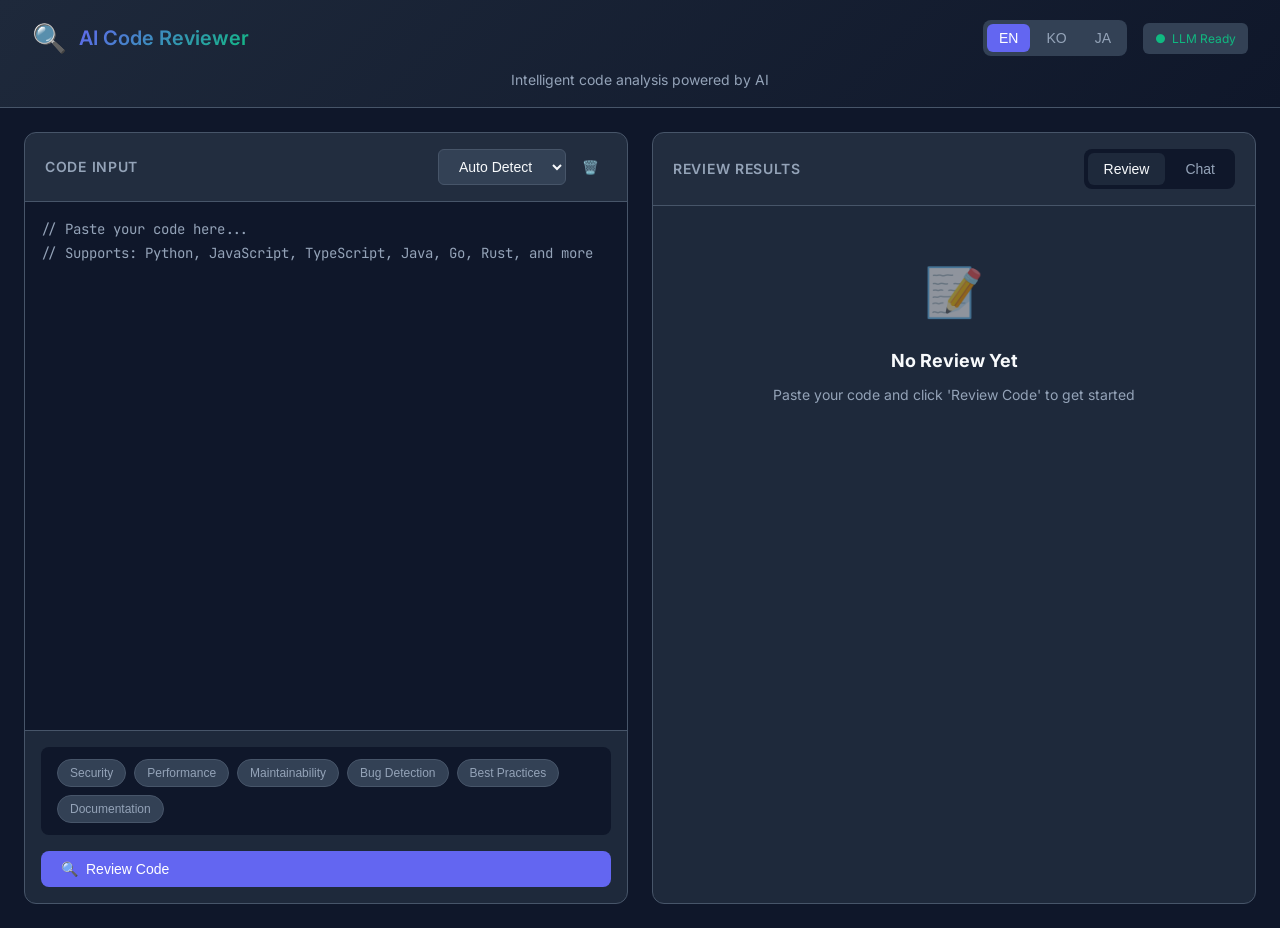
==== templates/index.html @ 36b53d58 "Initial commit: AI Code Reviewer with OpenAI/Ollama/Anthropic support - Multi-LLM provider architect" ====
<!DOCTYPE html>
<html lang="en">
<head>
    <meta charset="UTF-8">
    <meta name="viewport" content="width=device-width, initial-scale=1.0">
    <meta name="description" content="AI-powered code review tool supporting OpenAI, Ollama, and Anthropic. Get instant code analysis, security checks, and improvement suggestions.">
    <meta name="keywords" content="code review, AI, OpenAI, Ollama, Claude, code analysis, security, performance, best practices">
    <meta name="author" content="yoon-k">

    <!-- Open Graph -->
    <meta property="og:title" content="AI Code Reviewer - Intelligent Code Analysis">
    <meta property="og:description" content="Get instant AI-powered code reviews with security analysis, performance tips, and best practice suggestions.">
    <meta property="og:type" content="website">

    <title>AI Code Reviewer | OpenWebUI + LLM</title>

    <!-- Fonts -->
    <link rel="preconnect" href="https://fonts.googleapis.com">
    <link rel="preconnect" href="https://fonts.gstatic.com" crossorigin>
    <link href="https://fonts.googleapis.com/css2?family=Inter:wght@400;500;600;700&family=JetBrains+Mono:wght@400;500&display=swap" rel="stylesheet">

    <link rel="stylesheet" href="/static/css/style.css">
</head>
<body>
    <!-- Header -->
    <header class="header">
        <div class="header-content">
            <div class="logo">
                <span class="logo-icon">🔍</span>
                <h1 id="title">AI Code Reviewer</h1>
            </div>
            <div class="header-actions">
                <div class="lang-selector">
                    <button class="lang-btn active" data-lang="en" onclick="setLanguage('en')">EN</button>
                    <button class="lang-btn" data-lang="ko" onclick="setLanguage('ko')">KO</button>
                    <button class="lang-btn" data-lang="ja" onclick="setLanguage('ja')">JA</button>
                </div>
                <div class="provider-badge">
                    <span>●</span>
                    <span>LLM Ready</span>
                </div>
            </div>
        </div>
        <p id="subtitle" style="text-align: center; color: var(--text-secondary); font-size: 0.875rem; margin-top: 0.5rem;">
            Intelligent code analysis powered by AI
        </p>
    </header>

    <!-- Main Container -->
    <main class="main-container">
        <!-- Code Input Panel -->
        <div class="panel">
            <div class="panel-header">
                <span class="panel-title" id="codePanelTitle">CODE INPUT</span>
                <div class="panel-actions">
                    <select id="languageSelect" class="language-select">
                        <option value="auto">Auto Detect</option>
                    </select>
                    <button class="btn-icon" onclick="clearCode()" title="Clear">🗑️</button>
                </div>
            </div>
            <div class="panel-body" style="padding: 0;">
                <textarea
                    id="codeEditor"
                    class="code-editor"
                    placeholder="// Paste your code here..."
                    spellcheck="false"
                ></textarea>
            </div>
            <div style="padding: 1rem; border-top: 1px solid var(--border);">
                <div id="focusAreas" class="focus-areas"></div>
                <button id="reviewBtn" class="btn btn-primary" style="width: 100%;" onclick="reviewCode()">
                    <span>🔍</span>
                    <span id="reviewBtnText">Review Code</span>
                </button>
            </div>
        </div>

        <!-- Results Panel -->
        <div class="panel">
            <div class="panel-header">
                <span class="panel-title" id="reviewPanelTitle">REVIEW RESULTS</span>
                <div class="tabs">
                    <button class="tab active" onclick="showTab('review')">Review</button>
                    <button class="tab" onclick="showTab('chat')">Chat</button>
                </div>
            </div>
            <div class="panel-body">
                <!-- Review Results -->
                <div id="reviewResults">
                    <div class="empty-state">
                        <div class="empty-state-icon">📝</div>
                        <h3>No Review Yet</h3>
                        <p>Paste your code and click 'Review Code' to get started</p>
                    </div>
                </div>

                <!-- Chat Panel (hidden by default) -->
                <div id="chatPanel" style="display: none; height: 100%; flex-direction: column;">
                    <div id="chatMessages" class="chat-messages"></div>
                    <div class="chat-input-container">
                        <input
                            type="text"
                            id="chatInput"
                            class="chat-input"
                            placeholder="Ask about this code..."
                        >
                        <button id="sendBtn" class="btn btn-primary" onclick="sendMessage()">
                            <span id="sendBtnText">Send</span>
                        </button>
                    </div>
                </div>
            </div>
        </div>
    </main>

    <!-- Hidden panel title for chat -->
    <span id="chatPanelTitle" style="display: none;">ASK ABOUT CODE</span>

    <script src="/static/js/app.js"></script>
    <script>
        // Tab switching
        function showTab(tab) {
            const reviewResults = document.getElementById('reviewResults');
            const chatPanel = document.getElementById('chatPanel');
            const tabs = document.querySelectorAll('.tab');

            if (tab === 'review') {
                reviewResults.style.display = 'block';
                chatPanel.style.display = 'none';
                tabs[0].classList.add('active');
                tabs[1].classList.remove('active');
            } else {
                reviewResults.style.display = 'none';
                chatPanel.style.display = 'flex';
                tabs[0].classList.remove('active');
                tabs[1].classList.add('active');
            }
        }
    </script>
</body>
</html>
---- static/css/style.css ----
/* OpenWebUI Code Reviewer - Modern UI Styles */
:root {
    --primary: #6366f1;
    --primary-dark: #4f46e5;
    --secondary: #10b981;
    --danger: #ef4444;
    --warning: #f59e0b;
    --info: #3b82f6;
    --bg-dark: #0f172a;
    --bg-card: #1e293b;
    --bg-input: #334155;
    --text-primary: #f8fafc;
    --text-secondary: #94a3b8;
    --border: #475569;
    --shadow: 0 4px 6px -1px rgba(0, 0, 0, 0.3);
    --radius: 12px;
}

* {
    margin: 0;
    padding: 0;
    box-sizing: border-box;
}

body {
    font-family: 'Inter', -apple-system, BlinkMacSystemFont, 'Segoe UI', Roboto, sans-serif;
    background: var(--bg-dark);
    color: var(--text-primary);
    line-height: 1.6;
    min-height: 100vh;
}

/* Header */
.header {
    background: linear-gradient(135deg, var(--bg-card) 0%, var(--bg-dark) 100%);
    border-bottom: 1px solid var(--border);
    padding: 1rem 2rem;
    position: sticky;
    top: 0;
    z-index: 100;
}

.header-content {
    max-width: 1400px;
    margin: 0 auto;
    display: flex;
    justify-content: space-between;
    align-items: center;
}

.logo {
    display: flex;
    align-items: center;
    gap: 0.75rem;
}

.logo-icon {
    font-size: 1.75rem;
}

.logo h1 {
    font-size: 1.25rem;
    font-weight: 600;
    background: linear-gradient(135deg, var(--primary) 0%, var(--secondary) 100%);
    -webkit-background-clip: text;
    -webkit-text-fill-color: transparent;
    background-clip: text;
}

.header-actions {
    display: flex;
    align-items: center;
    gap: 1rem;
}

.lang-selector {
    display: flex;
    gap: 0.25rem;
    background: var(--bg-input);
    padding: 0.25rem;
    border-radius: 8px;
}

.lang-btn {
    padding: 0.375rem 0.75rem;
    border: none;
    background: transparent;
    color: var(--text-secondary);
    cursor: pointer;
    border-radius: 6px;
    font-size: 0.875rem;
    font-weight: 500;
    transition: all 0.2s;
}

.lang-btn:hover {
    color: var(--text-primary);
}

.lang-btn.active {
    background: var(--primary);
    color: white;
}

.provider-badge {
    padding: 0.375rem 0.75rem;
    background: var(--bg-input);
    border-radius: 6px;
    font-size: 0.75rem;
    color: var(--secondary);
    display: flex;
    align-items: center;
    gap: 0.375rem;
}

/* Main Layout */
.main-container {
    max-width: 1400px;
    margin: 0 auto;
    padding: 1.5rem;
    display: grid;
    grid-template-columns: 1fr 1fr;
    gap: 1.5rem;
    min-height: calc(100vh - 80px);
}

/* Panels */
.panel {
    background: var(--bg-card);
    border-radius: var(--radius);
    border: 1px solid var(--border);
    display: flex;
    flex-direction: column;
    overflow: hidden;
}

.panel-header {
    padding: 1rem 1.25rem;
    border-bottom: 1px solid var(--border);
    display: flex;
    justify-content: space-between;
    align-items: center;
    background: rgba(255, 255, 255, 0.02);
}

.panel-title {
    font-size: 0.875rem;
    font-weight: 600;
    text-transform: uppercase;
    letter-spacing: 0.05em;
    color: var(--text-secondary);
}

.panel-actions {
    display: flex;
    gap: 0.5rem;
}

.panel-body {
    flex: 1;
    overflow: auto;
    padding: 1rem;
}

/* Code Editor */
.code-editor {
    width: 100%;
    height: 100%;
    min-height: 400px;
    background: var(--bg-dark);
    border: none;
    color: var(--text-primary);
    font-family: 'JetBrains Mono', 'Fira Code', monospace;
    font-size: 0.875rem;
    line-height: 1.7;
    padding: 1rem;
    resize: none;
    outline: none;
}

.code-editor::placeholder {
    color: var(--text-secondary);
}

/* Language Select */
.language-select {
    padding: 0.5rem 1rem;
    background: var(--bg-input);
    border: 1px solid var(--border);
    border-radius: 6px;
    color: var(--text-primary);
    font-size: 0.875rem;
    cursor: pointer;
    outline: none;
}

.language-select:focus {
    border-color: var(--primary);
}

/* Buttons */
.btn {
    padding: 0.625rem 1.25rem;
    border: none;
    border-radius: 8px;
    font-size: 0.875rem;
    font-weight: 500;
    cursor: pointer;
    transition: all 0.2s;
    display: flex;
    align-items: center;
    gap: 0.5rem;
}

.btn-primary {
    background: var(--primary);
    color: white;
}

.btn-primary:hover {
    background: var(--primary-dark);
    transform: translateY(-1px);
    box-shadow: var(--shadow);
}

.btn-primary:disabled {
    opacity: 0.5;
    cursor: not-allowed;
    transform: none;
}

.btn-secondary {
    background: var(--bg-input);
    color: var(--text-primary);
    border: 1px solid var(--border);
}

.btn-secondary:hover {
    background: var(--border);
}

.btn-icon {
    padding: 0.5rem;
    background: transparent;
    color: var(--text-secondary);
    border: none;
    border-radius: 6px;
    cursor: pointer;
}

.btn-icon:hover {
    background: var(--bg-input);
    color: var(--text-primary);
}

/* Review Results */
.review-container {
    display: flex;
    flex-direction: column;
    height: 100%;
}

.score-section {
    padding: 1.5rem;
    background: var(--bg-dark);
    border-radius: 8px;
    margin-bottom: 1rem;
    text-align: center;
}

.score-circle {
    width: 100px;
    height: 100px;
    border-radius: 50%;
    display: flex;
    align-items: center;
    justify-content: center;
    margin: 0 auto 1rem;
    font-size: 2rem;
    font-weight: 700;
    background: conic-gradient(
        var(--primary) calc(var(--score) * 3.6deg),
        var(--bg-input) 0
    );
    position: relative;
}

.score-circle::before {
    content: '';
    position: absolute;
    width: 80px;
    height: 80px;
    background: var(--bg-dark);
    border-radius: 50%;
}

.score-circle span {
    position: relative;
    z-index: 1;
}

.score-label {
    color: var(--text-secondary);
    font-size: 0.875rem;
}

.summary-text {
    color: var(--text-secondary);
    font-size: 0.875rem;
    margin-top: 1rem;
    text-align: left;
}

/* Issues List */
.issues-section {
    flex: 1;
    overflow-y: auto;
}

.issue-item {
    padding: 1rem;
    background: var(--bg-dark);
    border-radius: 8px;
    margin-bottom: 0.75rem;
    border-left: 3px solid var(--border);
}

.issue-item.critical {
    border-left-color: var(--danger);
}

.issue-item.high {
    border-left-color: var(--warning);
}

.issue-item.medium {
    border-left-color: var(--info);
}

.issue-item.low {
    border-left-color: var(--secondary);
}

.issue-header {
    display: flex;
    justify-content: space-between;
    align-items: center;
    margin-bottom: 0.5rem;
}

.issue-severity {
    padding: 0.25rem 0.5rem;
    border-radius: 4px;
    font-size: 0.75rem;
    font-weight: 600;
    text-transform: uppercase;
}

.issue-severity.critical {
    background: rgba(239, 68, 68, 0.2);
    color: var(--danger);
}

.issue-severity.high {
    background: rgba(245, 158, 11, 0.2);
    color: var(--warning);
}

.issue-severity.medium {
    background: rgba(59, 130, 246, 0.2);
    color: var(--info);
}

.issue-severity.low {
    background: rgba(16, 185, 129, 0.2);
    color: var(--secondary);
}

.issue-line {
    font-size: 0.75rem;
    color: var(--text-secondary);
}

.issue-message {
    font-size: 0.875rem;
    margin-bottom: 0.5rem;
}

.issue-suggestion {
    font-size: 0.8125rem;
    color: var(--secondary);
    padding: 0.5rem;
    background: rgba(16, 185, 129, 0.1);
    border-radius: 4px;
}

/* Chat Section */
.chat-container {
    display: flex;
    flex-direction: column;
    height: 100%;
}

.chat-messages {
    flex: 1;
    overflow-y: auto;
    padding: 1rem 0;
    display: flex;
    flex-direction: column;
    gap: 1rem;
}

.message {
    max-width: 85%;
    padding: 0.875rem 1rem;
    border-radius: 12px;
    font-size: 0.875rem;
}

.message.user {
    background: var(--primary);
    color: white;
    align-self: flex-end;
    border-bottom-right-radius: 4px;
}

.message.assistant {
    background: var(--bg-dark);
    color: var(--text-primary);
    align-self: flex-start;
    border-bottom-left-radius: 4px;
}

.message pre {
    background: var(--bg-input);
    padding: 0.75rem;
    border-radius: 6px;
    overflow-x: auto;
    margin: 0.5rem 0;
}

.message code {
    font-family: 'JetBrains Mono', monospace;
    font-size: 0.8125rem;
}

.chat-input-container {
    display: flex;
    gap: 0.75rem;
    padding-top: 1rem;
    border-top: 1px solid var(--border);
}

.chat-input {
    flex: 1;
    padding: 0.75rem 1rem;
    background: var(--bg-input);
    border: 1px solid var(--border);
    border-radius: 8px;
    color: var(--text-primary);
    font-size: 0.875rem;
    outline: none;
}

.chat-input:focus {
    border-color: var(--primary);
}

/* Focus Areas */
.focus-areas {
    display: flex;
    flex-wrap: wrap;
    gap: 0.5rem;
    padding: 0.75rem 1rem;
    background: var(--bg-dark);
    border-radius: 8px;
    margin-bottom: 1rem;
}

.focus-chip {
    padding: 0.375rem 0.75rem;
    background: var(--bg-input);
    border: 1px solid var(--border);
    border-radius: 20px;
    font-size: 0.75rem;
    color: var(--text-secondary);
    cursor: pointer;
    transition: all 0.2s;
}

.focus-chip:hover {
    border-color: var(--primary);
    color: var(--text-primary);
}

.focus-chip.active {
    background: var(--primary);
    border-color: var(--primary);
    color: white;
}

/* Loading State */
.loading {
    display: flex;
    align-items: center;
    justify-content: center;
    padding: 2rem;
    color: var(--text-secondary);
}

.spinner {
    width: 24px;
    height: 24px;
    border: 2px solid var(--border);
    border-top-color: var(--primary);
    border-radius: 50%;
    animation: spin 1s linear infinite;
    margin-right: 0.75rem;
}

@keyframes spin {
    to { transform: rotate(360deg); }
}

/* Tabs */
.tabs {
    display: flex;
    gap: 0.25rem;
    background: var(--bg-dark);
    padding: 0.25rem;
    border-radius: 8px;
}

.tab {
    padding: 0.5rem 1rem;
    background: transparent;
    border: none;
    color: var(--text-secondary);
    cursor: pointer;
    border-radius: 6px;
    font-size: 0.875rem;
    transition: all 0.2s;
}

.tab:hover {
    color: var(--text-primary);
}

.tab.active {
    background: var(--bg-card);
    color: var(--text-primary);
}

/* Metrics */
.metrics-grid {
    display: grid;
    grid-template-columns: repeat(3, 1fr);
    gap: 1rem;
    margin-bottom: 1rem;
}

.metric-card {
    background: var(--bg-dark);
    padding: 1rem;
    border-radius: 8px;
    text-align: center;
}

.metric-value {
    font-size: 1.5rem;
    font-weight: 700;
    color: var(--primary);
}

.metric-label {
    font-size: 0.75rem;
    color: var(--text-secondary);
    margin-top: 0.25rem;
}

/* Empty State */
.empty-state {
    display: flex;
    flex-direction: column;
    align-items: center;
    justify-content: center;
    height: 100%;
    color: var(--text-secondary);
    text-align: center;
    padding: 2rem;
}

.empty-state-icon {
    font-size: 3rem;
    margin-bottom: 1rem;
    opacity: 0.5;
}

.empty-state h3 {
    font-size: 1.125rem;
    margin-bottom: 0.5rem;
    color: var(--text-primary);
}

.empty-state p {
    font-size: 0.875rem;
}

/* Responsive */
@media (max-width: 1024px) {
    .main-container {
        grid-template-columns: 1fr;
    }
}

@media (max-width: 640px) {
    .header-content {
        flex-direction: column;
        gap: 1rem;
    }

    .panel-header {
        flex-direction: column;
        gap: 0.75rem;
    }

    .metrics-grid {
        grid-template-columns: repeat(2, 1fr);
    }
}
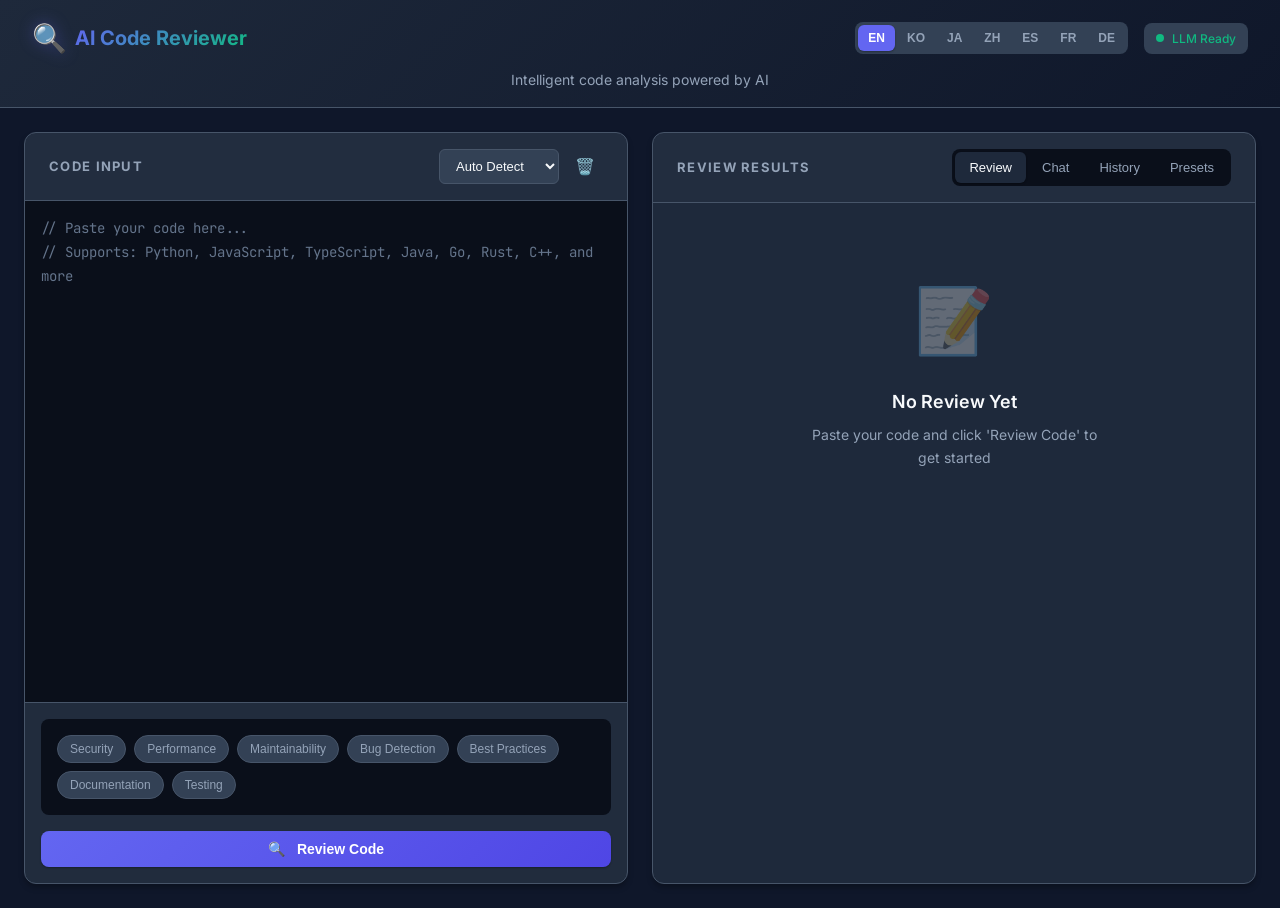
==== commit f94acb41: "Upgrade to production-level with 7 languages and enhanced features - Add 7-language i18n support (EN" ====
--- a/templates/index.html
+++ b/templates/index.html
@@ -22,6 +22,9 @@
     <link rel="stylesheet" href="/static/css/style.css">
 </head>
 <body>
+    <!-- Notification Container -->
+    <div id="notificationContainer" class="notification-container"></div>
+
     <!-- Header -->
     <header class="header">
         <div class="header-content">
@@ -34,14 +37,18 @@
                     <button class="lang-btn active" data-lang="en" onclick="setLanguage('en')">EN</button>
                     <button class="lang-btn" data-lang="ko" onclick="setLanguage('ko')">KO</button>
                     <button class="lang-btn" data-lang="ja" onclick="setLanguage('ja')">JA</button>
+                    <button class="lang-btn" data-lang="zh" onclick="setLanguage('zh')">ZH</button>
+                    <button class="lang-btn" data-lang="es" onclick="setLanguage('es')">ES</button>
+                    <button class="lang-btn" data-lang="fr" onclick="setLanguage('fr')">FR</button>
+                    <button class="lang-btn" data-lang="de" onclick="setLanguage('de')">DE</button>
                 </div>
                 <div class="provider-badge">
-                    <span>●</span>
+                    <span class="status-dot"></span>
                     <span>LLM Ready</span>
                 </div>
             </div>
         </div>
-        <p id="subtitle" style="text-align: center; color: var(--text-secondary); font-size: 0.875rem; margin-top: 0.5rem;">
+        <p id="subtitle" class="header-subtitle">
             Intelligent code analysis powered by AI
         </p>
     </header>
@@ -56,10 +63,10 @@
                     <select id="languageSelect" class="language-select">
                         <option value="auto">Auto Detect</option>
                     </select>
-                    <button class="btn-icon" onclick="clearCode()" title="Clear">🗑️</button>
+                    <button class="btn-icon" onclick="clearCode()" title="Clear" id="clearBtn">🗑️</button>
                 </div>
             </div>
-            <div class="panel-body" style="padding: 0;">
+            <div class="panel-body code-panel-body">
                 <textarea
                     id="codeEditor"
                     class="code-editor"
@@ -67,10 +74,10 @@
                     spellcheck="false"
                 ></textarea>
             </div>
-            <div style="padding: 1rem; border-top: 1px solid var(--border);">
+            <div class="panel-footer">
                 <div id="focusAreas" class="focus-areas"></div>
-                <button id="reviewBtn" class="btn btn-primary" style="width: 100%;" onclick="reviewCode()">
-                    <span>🔍</span>
+                <button id="reviewBtn" class="btn btn-primary btn-full" onclick="reviewCode()">
+                    <span class="btn-icon-left">🔍</span>
                     <span id="reviewBtnText">Review Code</span>
                 </button>
             </div>
@@ -81,22 +88,24 @@
             <div class="panel-header">
                 <span class="panel-title" id="reviewPanelTitle">REVIEW RESULTS</span>
                 <div class="tabs">
-                    <button class="tab active" onclick="showTab('review')">Review</button>
-                    <button class="tab" onclick="showTab('chat')">Chat</button>
+                    <button class="tab active" data-tab="review" onclick="showTab('review')" id="tabReview">Review</button>
+                    <button class="tab" data-tab="chat" onclick="showTab('chat')" id="tabChat">Chat</button>
+                    <button class="tab" data-tab="history" onclick="showTab('history')" id="tabHistory">History</button>
+                    <button class="tab" data-tab="presets" onclick="showTab('presets')" id="tabPresets">Presets</button>
                 </div>
             </div>
             <div class="panel-body">
                 <!-- Review Results -->
-                <div id="reviewResults">
+                <div id="reviewResults" class="tab-content active">
                     <div class="empty-state">
                         <div class="empty-state-icon">📝</div>
-                        <h3>No Review Yet</h3>
-                        <p>Paste your code and click 'Review Code' to get started</p>
+                        <h3 id="emptyTitle">No Review Yet</h3>
+                        <p id="emptyDesc">Paste your code and click 'Review Code' to get started</p>
                     </div>
                 </div>
 
-                <!-- Chat Panel (hidden by default) -->
-                <div id="chatPanel" style="display: none; height: 100%; flex-direction: column;">
+                <!-- Chat Panel -->
+                <div id="chatPanel" class="tab-content chat-container">
                     <div id="chatMessages" class="chat-messages"></div>
                     <div class="chat-input-container">
                         <input
@@ -110,33 +119,42 @@
                         </button>
                     </div>
                 </div>
+
+                <!-- History Panel -->
+                <div id="historyPanel" class="tab-content">
+                    <div class="history-header">
+                        <h3 id="historyTitle">Review History</h3>
+                        <button class="btn btn-secondary btn-sm" onclick="clearHistory()" id="clearHistoryBtn">
+                            <span>🗑️</span>
+                            <span id="clearHistoryText">Clear All</span>
+                        </button>
+                    </div>
+                    <div id="historyList" class="history-list">
+                        <div class="empty-state">
+                            <div class="empty-state-icon">📜</div>
+                            <h3 id="historyEmptyTitle">No History</h3>
+                            <p id="historyEmptyDesc">Your review history will appear here</p>
+                        </div>
+                    </div>
+                </div>
+
+                <!-- Presets Panel -->
+                <div id="presetsPanel" class="tab-content">
+                    <div class="presets-header">
+                        <h3 id="presetsTitle">Review Presets</h3>
+                        <p id="presetsDesc">Quick review configurations for different scenarios</p>
+                    </div>
+                    <div id="presetsList" class="presets-list"></div>
+                </div>
             </div>
         </div>
     </main>
 
-    <!-- Hidden panel title for chat -->
+    <!-- Hidden elements for i18n -->
     <span id="chatPanelTitle" style="display: none;">ASK ABOUT CODE</span>
+    <span id="historyPanelTitle" style="display: none;">REVIEW HISTORY</span>
+    <span id="presetsPanelTitle" style="display: none;">REVIEW PRESETS</span>
 
     <script src="/static/js/app.js"></script>
-    <script>
-        // Tab switching
-        function showTab(tab) {
-            const reviewResults = document.getElementById('reviewResults');
-            const chatPanel = document.getElementById('chatPanel');
-            const tabs = document.querySelectorAll('.tab');
-
-            if (tab === 'review') {
-                reviewResults.style.display = 'block';
-                chatPanel.style.display = 'none';
-                tabs[0].classList.add('active');
-                tabs[1].classList.remove('active');
-            } else {
-                reviewResults.style.display = 'none';
-                chatPanel.style.display = 'flex';
-                tabs[0].classList.remove('active');
-                tabs[1].classList.add('active');
-            }
-        }
-    </script>
 </body>
 </html>
--- a/static/css/style.css
+++ b/static/css/style.css
@@ -1,43 +1,250 @@
-/* OpenWebUI Code Reviewer - Modern UI Styles */
+/* OpenWebUI Code Reviewer - Production-Level Modern UI */
+
+/* ========================================
+   CSS Variables & Design Tokens
+   ======================================== */
 :root {
+    /* Primary Colors */
     --primary: #6366f1;
     --primary-dark: #4f46e5;
+    --primary-light: #818cf8;
+    --primary-glow: rgba(99, 102, 241, 0.4);
+
+    /* Secondary Colors */
     --secondary: #10b981;
+    --secondary-dark: #059669;
+    --secondary-light: #34d399;
+
+    /* Semantic Colors */
     --danger: #ef4444;
+    --danger-light: rgba(239, 68, 68, 0.2);
     --warning: #f59e0b;
+    --warning-light: rgba(245, 158, 11, 0.2);
     --info: #3b82f6;
+    --info-light: rgba(59, 130, 246, 0.2);
+    --success: #10b981;
+    --success-light: rgba(16, 185, 129, 0.2);
+
+    /* Background Colors */
     --bg-dark: #0f172a;
+    --bg-darker: #0a0f1a;
     --bg-card: #1e293b;
+    --bg-card-hover: #273449;
     --bg-input: #334155;
+    --bg-input-hover: #3d4f68;
+
+    /* Text Colors */
     --text-primary: #f8fafc;
     --text-secondary: #94a3b8;
+    --text-muted: #64748b;
+    --text-disabled: #475569;
+
+    /* Border Colors */
     --border: #475569;
-    --shadow: 0 4px 6px -1px rgba(0, 0, 0, 0.3);
-    --radius: 12px;
-}
-
-* {
+    --border-light: #334155;
+    --border-focus: var(--primary);
+
+    /* Effects */
+    --shadow-sm: 0 1px 2px rgba(0, 0, 0, 0.3);
+    --shadow-md: 0 4px 6px -1px rgba(0, 0, 0, 0.3);
+    --shadow-lg: 0 10px 15px -3px rgba(0, 0, 0, 0.4);
+    --shadow-xl: 0 20px 25px -5px rgba(0, 0, 0, 0.5);
+    --shadow-glow: 0 0 20px var(--primary-glow);
+
+    /* Spacing */
+    --spacing-xs: 0.25rem;
+    --spacing-sm: 0.5rem;
+    --spacing-md: 1rem;
+    --spacing-lg: 1.5rem;
+    --spacing-xl: 2rem;
+
+    /* Border Radius */
+    --radius-sm: 6px;
+    --radius-md: 8px;
+    --radius-lg: 12px;
+    --radius-xl: 16px;
+    --radius-full: 9999px;
+
+    /* Transitions */
+    --transition-fast: 0.15s ease;
+    --transition-normal: 0.2s ease;
+    --transition-slow: 0.3s ease;
+
+    /* Z-Index */
+    --z-dropdown: 50;
+    --z-sticky: 100;
+    --z-modal: 200;
+    --z-notification: 300;
+}
+
+/* ========================================
+   Reset & Base Styles
+   ======================================== */
+*,
+*::before,
+*::after {
     margin: 0;
     padding: 0;
     box-sizing: border-box;
 }
 
+html {
+    scroll-behavior: smooth;
+    -webkit-font-smoothing: antialiased;
+    -moz-osx-font-smoothing: grayscale;
+}
+
 body {
-    font-family: 'Inter', -apple-system, BlinkMacSystemFont, 'Segoe UI', Roboto, sans-serif;
+    font-family: 'Inter', -apple-system, BlinkMacSystemFont, 'Segoe UI', Roboto, 'Helvetica Neue', sans-serif;
     background: var(--bg-dark);
     color: var(--text-primary);
     line-height: 1.6;
     min-height: 100vh;
-}
-
-/* Header */
+    overflow-x: hidden;
+}
+
+::selection {
+    background: var(--primary);
+    color: white;
+}
+
+/* Custom Scrollbar */
+::-webkit-scrollbar {
+    width: 8px;
+    height: 8px;
+}
+
+::-webkit-scrollbar-track {
+    background: var(--bg-darker);
+    border-radius: var(--radius-full);
+}
+
+::-webkit-scrollbar-thumb {
+    background: var(--border);
+    border-radius: var(--radius-full);
+    transition: background var(--transition-normal);
+}
+
+::-webkit-scrollbar-thumb:hover {
+    background: var(--text-muted);
+}
+
+/* ========================================
+   Notification System
+   ======================================== */
+.notification-container {
+    position: fixed;
+    top: var(--spacing-lg);
+    right: var(--spacing-lg);
+    z-index: var(--z-notification);
+    display: flex;
+    flex-direction: column;
+    gap: var(--spacing-sm);
+    pointer-events: none;
+}
+
+.notification {
+    display: flex;
+    align-items: center;
+    gap: var(--spacing-sm);
+    padding: var(--spacing-md) var(--spacing-lg);
+    background: var(--bg-card);
+    border: 1px solid var(--border);
+    border-radius: var(--radius-lg);
+    box-shadow: var(--shadow-lg);
+    pointer-events: auto;
+    animation: slideIn 0.3s ease forwards;
+    max-width: 400px;
+}
+
+.notification.success {
+    border-left: 4px solid var(--success);
+}
+
+.notification.error {
+    border-left: 4px solid var(--danger);
+}
+
+.notification.warning {
+    border-left: 4px solid var(--warning);
+}
+
+.notification.info {
+    border-left: 4px solid var(--info);
+}
+
+.notification-icon {
+    font-size: 1.25rem;
+    flex-shrink: 0;
+}
+
+.notification-content {
+    flex: 1;
+}
+
+.notification-title {
+    font-weight: 600;
+    font-size: 0.875rem;
+    margin-bottom: 0.125rem;
+}
+
+.notification-message {
+    font-size: 0.8125rem;
+    color: var(--text-secondary);
+}
+
+.notification-close {
+    background: none;
+    border: none;
+    color: var(--text-muted);
+    cursor: pointer;
+    padding: var(--spacing-xs);
+    border-radius: var(--radius-sm);
+    transition: all var(--transition-fast);
+}
+
+.notification-close:hover {
+    background: var(--bg-input);
+    color: var(--text-primary);
+}
+
+@keyframes slideIn {
+    from {
+        opacity: 0;
+        transform: translateX(100%);
+    }
+    to {
+        opacity: 1;
+        transform: translateX(0);
+    }
+}
+
+@keyframes slideOut {
+    from {
+        opacity: 1;
+        transform: translateX(0);
+    }
+    to {
+        opacity: 0;
+        transform: translateX(100%);
+    }
+}
+
+.notification.hide {
+    animation: slideOut 0.3s ease forwards;
+}
+
+/* ========================================
+   Header
+   ======================================== */
 .header {
     background: linear-gradient(135deg, var(--bg-card) 0%, var(--bg-dark) 100%);
     border-bottom: 1px solid var(--border);
-    padding: 1rem 2rem;
+    padding: var(--spacing-md) var(--spacing-xl);
     position: sticky;
     top: 0;
-    z-index: 100;
+    z-index: var(--z-sticky);
+    backdrop-filter: blur(10px);
 }
 
 .header-content {
@@ -46,187 +253,270 @@
     display: flex;
     justify-content: space-between;
     align-items: center;
+    flex-wrap: wrap;
+    gap: var(--spacing-md);
 }
 
 .logo {
     display: flex;
     align-items: center;
-    gap: 0.75rem;
+    gap: var(--spacing-sm);
 }
 
 .logo-icon {
     font-size: 1.75rem;
+    filter: drop-shadow(0 0 8px var(--primary-glow));
 }
 
 .logo h1 {
     font-size: 1.25rem;
-    font-weight: 600;
+    font-weight: 700;
     background: linear-gradient(135deg, var(--primary) 0%, var(--secondary) 100%);
     -webkit-background-clip: text;
     -webkit-text-fill-color: transparent;
     background-clip: text;
 }
 
+.header-subtitle {
+    text-align: center;
+    color: var(--text-secondary);
+    font-size: 0.875rem;
+    margin-top: var(--spacing-sm);
+}
+
 .header-actions {
     display: flex;
     align-items: center;
-    gap: 1rem;
-}
-
+    gap: var(--spacing-md);
+    flex-wrap: wrap;
+}
+
+/* Language Selector */
 .lang-selector {
     display: flex;
-    gap: 0.25rem;
+    gap: 2px;
     background: var(--bg-input);
-    padding: 0.25rem;
-    border-radius: 8px;
+    padding: 3px;
+    border-radius: var(--radius-md);
 }
 
 .lang-btn {
-    padding: 0.375rem 0.75rem;
+    padding: 0.375rem 0.625rem;
     border: none;
     background: transparent;
     color: var(--text-secondary);
     cursor: pointer;
-    border-radius: 6px;
-    font-size: 0.875rem;
-    font-weight: 500;
-    transition: all 0.2s;
+    border-radius: var(--radius-sm);
+    font-size: 0.75rem;
+    font-weight: 600;
+    transition: all var(--transition-fast);
+    text-transform: uppercase;
 }
 
 .lang-btn:hover {
     color: var(--text-primary);
+    background: var(--bg-card);
 }
 
 .lang-btn.active {
     background: var(--primary);
     color: white;
-}
-
+    box-shadow: var(--shadow-sm);
+}
+
+/* Provider Badge */
 .provider-badge {
     padding: 0.375rem 0.75rem;
     background: var(--bg-input);
-    border-radius: 6px;
+    border-radius: var(--radius-md);
     font-size: 0.75rem;
+    font-weight: 500;
     color: var(--secondary);
     display: flex;
     align-items: center;
-    gap: 0.375rem;
-}
-
-/* Main Layout */
+    gap: var(--spacing-sm);
+}
+
+.status-dot {
+    width: 8px;
+    height: 8px;
+    background: var(--secondary);
+    border-radius: 50%;
+    animation: pulse 2s ease-in-out infinite;
+}
+
+@keyframes pulse {
+    0%, 100% { opacity: 1; transform: scale(1); }
+    50% { opacity: 0.5; transform: scale(1.2); }
+}
+
+/* ========================================
+   Main Layout
+   ======================================== */
 .main-container {
     max-width: 1400px;
     margin: 0 auto;
-    padding: 1.5rem;
+    padding: var(--spacing-lg);
     display: grid;
     grid-template-columns: 1fr 1fr;
-    gap: 1.5rem;
-    min-height: calc(100vh - 80px);
-}
-
-/* Panels */
+    gap: var(--spacing-lg);
+    min-height: calc(100vh - 100px);
+}
+
+/* ========================================
+   Panels
+   ======================================== */
 .panel {
     background: var(--bg-card);
-    border-radius: var(--radius);
+    border-radius: var(--radius-lg);
     border: 1px solid var(--border);
     display: flex;
     flex-direction: column;
     overflow: hidden;
+    box-shadow: var(--shadow-md);
+    transition: all var(--transition-normal);
+}
+
+.panel:hover {
+    border-color: var(--border-light);
+    box-shadow: var(--shadow-lg);
 }
 
 .panel-header {
-    padding: 1rem 1.25rem;
+    padding: var(--spacing-md) var(--spacing-lg);
     border-bottom: 1px solid var(--border);
     display: flex;
     justify-content: space-between;
     align-items: center;
     background: rgba(255, 255, 255, 0.02);
+    flex-wrap: wrap;
+    gap: var(--spacing-sm);
 }
 
 .panel-title {
-    font-size: 0.875rem;
-    font-weight: 600;
+    font-size: 0.8125rem;
+    font-weight: 700;
     text-transform: uppercase;
-    letter-spacing: 0.05em;
+    letter-spacing: 0.1em;
     color: var(--text-secondary);
 }
 
 .panel-actions {
     display: flex;
-    gap: 0.5rem;
+    align-items: center;
+    gap: var(--spacing-sm);
 }
 
 .panel-body {
     flex: 1;
     overflow: auto;
-    padding: 1rem;
-}
-
-/* Code Editor */
+    padding: var(--spacing-md);
+    position: relative;
+}
+
+.panel-footer {
+    padding: var(--spacing-md);
+    border-top: 1px solid var(--border);
+    background: rgba(255, 255, 255, 0.01);
+}
+
+.code-panel-body {
+    padding: 0;
+}
+
+/* ========================================
+   Code Editor
+   ======================================== */
 .code-editor {
     width: 100%;
     height: 100%;
     min-height: 400px;
-    background: var(--bg-dark);
+    background: var(--bg-darker);
     border: none;
     color: var(--text-primary);
-    font-family: 'JetBrains Mono', 'Fira Code', monospace;
+    font-family: 'JetBrains Mono', 'Fira Code', 'SF Mono', Consolas, monospace;
     font-size: 0.875rem;
     line-height: 1.7;
-    padding: 1rem;
+    padding: var(--spacing-md);
     resize: none;
     outline: none;
+    tab-size: 4;
 }
 
 .code-editor::placeholder {
-    color: var(--text-secondary);
+    color: var(--text-muted);
+}
+
+.code-editor:focus {
+    background: var(--bg-dark);
 }
 
 /* Language Select */
 .language-select {
-    padding: 0.5rem 1rem;
+    padding: 0.5rem 0.75rem;
     background: var(--bg-input);
     border: 1px solid var(--border);
-    border-radius: 6px;
+    border-radius: var(--radius-sm);
     color: var(--text-primary);
-    font-size: 0.875rem;
+    font-size: 0.8125rem;
     cursor: pointer;
     outline: none;
+    transition: all var(--transition-fast);
+    min-width: 120px;
+}
+
+.language-select:hover {
+    background: var(--bg-input-hover);
 }
 
 .language-select:focus {
     border-color: var(--primary);
-}
-
-/* Buttons */
+    box-shadow: 0 0 0 2px var(--primary-glow);
+}
+
+.language-select option {
+    background: var(--bg-card);
+    color: var(--text-primary);
+}
+
+/* ========================================
+   Buttons
+   ======================================== */
 .btn {
     padding: 0.625rem 1.25rem;
     border: none;
-    border-radius: 8px;
+    border-radius: var(--radius-md);
     font-size: 0.875rem;
-    font-weight: 500;
+    font-weight: 600;
     cursor: pointer;
-    transition: all 0.2s;
-    display: flex;
-    align-items: center;
-    gap: 0.5rem;
+    transition: all var(--transition-normal);
+    display: inline-flex;
+    align-items: center;
+    justify-content: center;
+    gap: var(--spacing-sm);
+    white-space: nowrap;
 }
 
 .btn-primary {
-    background: var(--primary);
+    background: linear-gradient(135deg, var(--primary) 0%, var(--primary-dark) 100%);
     color: white;
+    box-shadow: var(--shadow-sm);
 }
 
 .btn-primary:hover {
-    background: var(--primary-dark);
-    transform: translateY(-1px);
-    box-shadow: var(--shadow);
+    transform: translateY(-2px);
+    box-shadow: var(--shadow-glow);
+}
+
+.btn-primary:active {
+    transform: translateY(0);
 }
 
 .btn-primary:disabled {
     opacity: 0.5;
     cursor: not-allowed;
     transform: none;
+    box-shadow: none;
 }
 
 .btn-secondary {
@@ -236,16 +526,37 @@
 }
 
 .btn-secondary:hover {
-    background: var(--border);
+    background: var(--bg-input-hover);
+    border-color: var(--primary);
+}
+
+.btn-danger {
+    background: var(--danger);
+    color: white;
+}
+
+.btn-danger:hover {
+    background: #dc2626;
+}
+
+.btn-sm {
+    padding: 0.375rem 0.75rem;
+    font-size: 0.8125rem;
+}
+
+.btn-full {
+    width: 100%;
 }
 
 .btn-icon {
-    padding: 0.5rem;
+    padding: var(--spacing-sm);
     background: transparent;
     color: var(--text-secondary);
     border: none;
-    border-radius: 6px;
+    border-radius: var(--radius-sm);
     cursor: pointer;
+    transition: all var(--transition-fast);
+    font-size: 1rem;
 }
 
 .btn-icon:hover {
@@ -253,62 +564,219 @@
     color: var(--text-primary);
 }
 
-/* Review Results */
+.btn-icon-left {
+    margin-right: var(--spacing-xs);
+}
+
+/* ========================================
+   Tabs
+   ======================================== */
+.tabs {
+    display: flex;
+    gap: 2px;
+    background: var(--bg-darker);
+    padding: 3px;
+    border-radius: var(--radius-md);
+}
+
+.tab {
+    padding: 0.5rem 0.875rem;
+    background: transparent;
+    border: none;
+    color: var(--text-secondary);
+    cursor: pointer;
+    border-radius: var(--radius-sm);
+    font-size: 0.8125rem;
+    font-weight: 500;
+    transition: all var(--transition-fast);
+}
+
+.tab:hover {
+    color: var(--text-primary);
+    background: var(--bg-input);
+}
+
+.tab.active {
+    background: var(--bg-card);
+    color: var(--text-primary);
+    box-shadow: var(--shadow-sm);
+}
+
+/* Tab Content */
+.tab-content {
+    display: none;
+    height: 100%;
+}
+
+.tab-content.active {
+    display: block;
+}
+
+.tab-content.chat-container {
+    display: none;
+}
+
+.tab-content.chat-container.active {
+    display: flex;
+}
+
+/* ========================================
+   Focus Areas (Review Checkboxes)
+   ======================================== */
+.focus-areas {
+    display: flex;
+    flex-wrap: wrap;
+    gap: var(--spacing-sm);
+    padding: var(--spacing-md);
+    background: var(--bg-darker);
+    border-radius: var(--radius-md);
+    margin-bottom: var(--spacing-md);
+}
+
+.focus-chip {
+    padding: 0.375rem 0.75rem;
+    background: var(--bg-input);
+    border: 1px solid var(--border);
+    border-radius: var(--radius-full);
+    font-size: 0.75rem;
+    font-weight: 500;
+    color: var(--text-secondary);
+    cursor: pointer;
+    transition: all var(--transition-fast);
+    user-select: none;
+}
+
+.focus-chip:hover {
+    border-color: var(--primary);
+    color: var(--text-primary);
+    background: var(--bg-input-hover);
+}
+
+.focus-chip.active {
+    background: linear-gradient(135deg, var(--primary) 0%, var(--primary-dark) 100%);
+    border-color: transparent;
+    color: white;
+    box-shadow: var(--shadow-sm);
+}
+
+/* ========================================
+   Review Results
+   ======================================== */
 .review-container {
     display: flex;
     flex-direction: column;
     height: 100%;
-}
-
+    gap: var(--spacing-md);
+}
+
+/* Score Section */
 .score-section {
-    padding: 1.5rem;
-    background: var(--bg-dark);
-    border-radius: 8px;
-    margin-bottom: 1rem;
+    padding: var(--spacing-lg);
+    background: var(--bg-darker);
+    border-radius: var(--radius-lg);
     text-align: center;
 }
 
 .score-circle {
-    width: 100px;
-    height: 100px;
+    width: 120px;
+    height: 120px;
     border-radius: 50%;
     display: flex;
     align-items: center;
     justify-content: center;
-    margin: 0 auto 1rem;
-    font-size: 2rem;
-    font-weight: 700;
+    margin: 0 auto var(--spacing-md);
+    font-size: 2.25rem;
+    font-weight: 800;
     background: conic-gradient(
         var(--primary) calc(var(--score) * 3.6deg),
         var(--bg-input) 0
     );
     position: relative;
+    box-shadow: var(--shadow-lg);
 }
 
 .score-circle::before {
     content: '';
     position: absolute;
-    width: 80px;
-    height: 80px;
-    background: var(--bg-dark);
+    width: 96px;
+    height: 96px;
+    background: var(--bg-darker);
     border-radius: 50%;
 }
 
 .score-circle span {
     position: relative;
     z-index: 1;
+    background: linear-gradient(135deg, var(--primary) 0%, var(--secondary) 100%);
+    -webkit-background-clip: text;
+    -webkit-text-fill-color: transparent;
+    background-clip: text;
 }
 
 .score-label {
     color: var(--text-secondary);
     font-size: 0.875rem;
+    font-weight: 500;
+    text-transform: uppercase;
+    letter-spacing: 0.05em;
 }
 
 .summary-text {
     color: var(--text-secondary);
     font-size: 0.875rem;
-    margin-top: 1rem;
+    margin-top: var(--spacing-md);
     text-align: left;
+    padding: var(--spacing-md);
+    background: var(--bg-input);
+    border-radius: var(--radius-md);
+    border-left: 3px solid var(--primary);
+}
+
+/* Export Actions */
+.export-actions {
+    display: flex;
+    gap: var(--spacing-sm);
+    justify-content: center;
+    margin-top: var(--spacing-md);
+    flex-wrap: wrap;
+}
+
+/* Metrics Grid */
+.metrics-grid {
+    display: grid;
+    grid-template-columns: repeat(auto-fit, minmax(100px, 1fr));
+    gap: var(--spacing-sm);
+    margin-top: var(--spacing-md);
+}
+
+.metric-card {
+    background: var(--bg-input);
+    padding: var(--spacing-md);
+    border-radius: var(--radius-md);
+    text-align: center;
+    transition: all var(--transition-fast);
+}
+
+.metric-card:hover {
+    background: var(--bg-input-hover);
+    transform: translateY(-2px);
+}
+
+.metric-value {
+    font-size: 1.5rem;
+    font-weight: 700;
+    background: linear-gradient(135deg, var(--primary) 0%, var(--secondary) 100%);
+    -webkit-background-clip: text;
+    -webkit-text-fill-color: transparent;
+    background-clip: text;
+}
+
+.metric-label {
+    font-size: 0.6875rem;
+    color: var(--text-muted);
+    margin-top: var(--spacing-xs);
+    text-transform: uppercase;
+    letter-spacing: 0.05em;
 }
 
 /* Issues List */
@@ -317,12 +785,31 @@
     overflow-y: auto;
 }
 
+.issues-header {
+    display: flex;
+    justify-content: space-between;
+    align-items: center;
+    margin-bottom: var(--spacing-md);
+}
+
+.issues-title {
+    font-size: 0.875rem;
+    font-weight: 600;
+    color: var(--text-secondary);
+}
+
 .issue-item {
-    padding: 1rem;
-    background: var(--bg-dark);
-    border-radius: 8px;
-    margin-bottom: 0.75rem;
-    border-left: 3px solid var(--border);
+    padding: var(--spacing-md);
+    background: var(--bg-darker);
+    border-radius: var(--radius-md);
+    margin-bottom: var(--spacing-sm);
+    border-left: 4px solid var(--border);
+    transition: all var(--transition-fast);
+}
+
+.issue-item:hover {
+    background: var(--bg-input);
+    transform: translateX(4px);
 }
 
 .issue-item.critical {
@@ -345,56 +832,62 @@
     display: flex;
     justify-content: space-between;
     align-items: center;
-    margin-bottom: 0.5rem;
+    margin-bottom: var(--spacing-sm);
 }
 
 .issue-severity {
-    padding: 0.25rem 0.5rem;
-    border-radius: 4px;
-    font-size: 0.75rem;
-    font-weight: 600;
+    padding: 0.25rem 0.625rem;
+    border-radius: var(--radius-sm);
+    font-size: 0.6875rem;
+    font-weight: 700;
     text-transform: uppercase;
+    letter-spacing: 0.05em;
 }
 
 .issue-severity.critical {
-    background: rgba(239, 68, 68, 0.2);
+    background: var(--danger-light);
     color: var(--danger);
 }
 
 .issue-severity.high {
-    background: rgba(245, 158, 11, 0.2);
+    background: var(--warning-light);
     color: var(--warning);
 }
 
 .issue-severity.medium {
-    background: rgba(59, 130, 246, 0.2);
+    background: var(--info-light);
     color: var(--info);
 }
 
 .issue-severity.low {
-    background: rgba(16, 185, 129, 0.2);
+    background: var(--success-light);
     color: var(--secondary);
 }
 
 .issue-line {
     font-size: 0.75rem;
-    color: var(--text-secondary);
+    color: var(--text-muted);
+    font-family: 'JetBrains Mono', monospace;
 }
 
 .issue-message {
     font-size: 0.875rem;
-    margin-bottom: 0.5rem;
+    margin-bottom: var(--spacing-sm);
+    line-height: 1.5;
 }
 
 .issue-suggestion {
     font-size: 0.8125rem;
     color: var(--secondary);
-    padding: 0.5rem;
-    background: rgba(16, 185, 129, 0.1);
-    border-radius: 4px;
-}
-
-/* Chat Section */
+    padding: var(--spacing-sm) var(--spacing-md);
+    background: var(--success-light);
+    border-radius: var(--radius-sm);
+    border-left: 2px solid var(--secondary);
+}
+
+/* ========================================
+   Chat Section
+   ======================================== */
 .chat-container {
     display: flex;
     flex-direction: column;
@@ -404,39 +897,55 @@
 .chat-messages {
     flex: 1;
     overflow-y: auto;
-    padding: 1rem 0;
+    padding: var(--spacing-md) 0;
     display: flex;
     flex-direction: column;
-    gap: 1rem;
+    gap: var(--spacing-md);
 }
 
 .message {
     max-width: 85%;
-    padding: 0.875rem 1rem;
-    border-radius: 12px;
+    padding: var(--spacing-md);
+    border-radius: var(--radius-lg);
     font-size: 0.875rem;
+    line-height: 1.6;
+    animation: messageIn 0.3s ease;
+}
+
+@keyframes messageIn {
+    from {
+        opacity: 0;
+        transform: translateY(10px);
+    }
+    to {
+        opacity: 1;
+        transform: translateY(0);
+    }
 }
 
 .message.user {
-    background: var(--primary);
+    background: linear-gradient(135deg, var(--primary) 0%, var(--primary-dark) 100%);
     color: white;
     align-self: flex-end;
-    border-bottom-right-radius: 4px;
+    border-bottom-right-radius: var(--radius-sm);
+    box-shadow: var(--shadow-md);
 }
 
 .message.assistant {
-    background: var(--bg-dark);
+    background: var(--bg-darker);
     color: var(--text-primary);
     align-self: flex-start;
-    border-bottom-left-radius: 4px;
+    border-bottom-left-radius: var(--radius-sm);
+    border: 1px solid var(--border-light);
 }
 
 .message pre {
     background: var(--bg-input);
-    padding: 0.75rem;
-    border-radius: 6px;
+    padding: var(--spacing-md);
+    border-radius: var(--radius-md);
     overflow-x: auto;
-    margin: 0.5rem 0;
+    margin: var(--spacing-sm) 0;
+    border: 1px solid var(--border-light);
 }
 
 .message code {
@@ -444,187 +953,457 @@
     font-size: 0.8125rem;
 }
 
+/* Typing Indicator */
+.typing-indicator {
+    display: flex;
+    align-items: center;
+    gap: 4px;
+    padding: var(--spacing-md);
+    background: var(--bg-darker);
+    border-radius: var(--radius-lg);
+    align-self: flex-start;
+    border-bottom-left-radius: var(--radius-sm);
+}
+
+.typing-dot {
+    width: 8px;
+    height: 8px;
+    background: var(--text-muted);
+    border-radius: 50%;
+    animation: typingBounce 1.4s infinite ease-in-out;
+}
+
+.typing-dot:nth-child(1) { animation-delay: 0s; }
+.typing-dot:nth-child(2) { animation-delay: 0.2s; }
+.typing-dot:nth-child(3) { animation-delay: 0.4s; }
+
+@keyframes typingBounce {
+    0%, 60%, 100% { transform: translateY(0); }
+    30% { transform: translateY(-8px); }
+}
+
+/* Chat Input */
 .chat-input-container {
     display: flex;
-    gap: 0.75rem;
-    padding-top: 1rem;
+    gap: var(--spacing-sm);
+    padding-top: var(--spacing-md);
     border-top: 1px solid var(--border);
 }
 
 .chat-input {
     flex: 1;
-    padding: 0.75rem 1rem;
+    padding: 0.75rem var(--spacing-md);
     background: var(--bg-input);
     border: 1px solid var(--border);
-    border-radius: 8px;
+    border-radius: var(--radius-md);
     color: var(--text-primary);
     font-size: 0.875rem;
     outline: none;
+    transition: all var(--transition-fast);
+}
+
+.chat-input:hover {
+    background: var(--bg-input-hover);
 }
 
 .chat-input:focus {
     border-color: var(--primary);
-}
-
-/* Focus Areas */
-.focus-areas {
+    box-shadow: 0 0 0 2px var(--primary-glow);
+}
+
+.chat-input::placeholder {
+    color: var(--text-muted);
+}
+
+/* ========================================
+   History Panel
+   ======================================== */
+.history-header {
+    display: flex;
+    justify-content: space-between;
+    align-items: center;
+    margin-bottom: var(--spacing-md);
+    padding-bottom: var(--spacing-md);
+    border-bottom: 1px solid var(--border-light);
+}
+
+.history-header h3 {
+    font-size: 1rem;
+    font-weight: 600;
+}
+
+.history-list {
+    display: flex;
+    flex-direction: column;
+    gap: var(--spacing-sm);
+}
+
+.history-item {
+    padding: var(--spacing-md);
+    background: var(--bg-darker);
+    border-radius: var(--radius-md);
+    border: 1px solid var(--border-light);
+    cursor: pointer;
+    transition: all var(--transition-fast);
+}
+
+.history-item:hover {
+    background: var(--bg-input);
+    border-color: var(--primary);
+    transform: translateX(4px);
+}
+
+.history-item-header {
+    display: flex;
+    justify-content: space-between;
+    align-items: center;
+    margin-bottom: var(--spacing-sm);
+}
+
+.history-item-title {
+    font-weight: 600;
+    font-size: 0.875rem;
+    display: flex;
+    align-items: center;
+    gap: var(--spacing-sm);
+}
+
+.history-item-score {
+    padding: 0.25rem 0.5rem;
+    background: var(--primary-glow);
+    border-radius: var(--radius-sm);
+    font-size: 0.75rem;
+    font-weight: 700;
+    color: var(--primary-light);
+}
+
+.history-item-date {
+    font-size: 0.75rem;
+    color: var(--text-muted);
+}
+
+.history-item-preview {
+    font-size: 0.8125rem;
+    color: var(--text-secondary);
+    font-family: 'JetBrains Mono', monospace;
+    white-space: nowrap;
+    overflow: hidden;
+    text-overflow: ellipsis;
+}
+
+.history-item-meta {
+    display: flex;
+    gap: var(--spacing-md);
+    margin-top: var(--spacing-sm);
+    font-size: 0.75rem;
+    color: var(--text-muted);
+}
+
+.history-item-delete {
+    opacity: 0;
+    transition: opacity var(--transition-fast);
+}
+
+.history-item:hover .history-item-delete {
+    opacity: 1;
+}
+
+/* ========================================
+   Presets Panel
+   ======================================== */
+.presets-header {
+    margin-bottom: var(--spacing-lg);
+}
+
+.presets-header h3 {
+    font-size: 1.125rem;
+    font-weight: 600;
+    margin-bottom: var(--spacing-xs);
+}
+
+.presets-header p {
+    font-size: 0.875rem;
+    color: var(--text-secondary);
+}
+
+.presets-list {
+    display: grid;
+    grid-template-columns: repeat(auto-fill, minmax(200px, 1fr));
+    gap: var(--spacing-md);
+}
+
+.preset-card {
+    padding: var(--spacing-lg);
+    background: var(--bg-darker);
+    border-radius: var(--radius-lg);
+    border: 1px solid var(--border-light);
+    cursor: pointer;
+    transition: all var(--transition-normal);
+    text-align: center;
+}
+
+.preset-card:hover {
+    background: var(--bg-input);
+    border-color: var(--primary);
+    transform: translateY(-4px);
+    box-shadow: var(--shadow-glow);
+}
+
+.preset-card.active {
+    background: var(--primary-glow);
+    border-color: var(--primary);
+}
+
+.preset-icon {
+    font-size: 2rem;
+    margin-bottom: var(--spacing-sm);
+}
+
+.preset-name {
+    font-weight: 600;
+    font-size: 0.9375rem;
+    margin-bottom: var(--spacing-xs);
+}
+
+.preset-desc {
+    font-size: 0.8125rem;
+    color: var(--text-secondary);
+    margin-bottom: var(--spacing-sm);
+}
+
+.preset-areas {
     display: flex;
     flex-wrap: wrap;
-    gap: 0.5rem;
-    padding: 0.75rem 1rem;
-    background: var(--bg-dark);
-    border-radius: 8px;
-    margin-bottom: 1rem;
-}
-
-.focus-chip {
-    padding: 0.375rem 0.75rem;
-    background: var(--bg-input);
-    border: 1px solid var(--border);
-    border-radius: 20px;
-    font-size: 0.75rem;
+    gap: 4px;
+    justify-content: center;
+}
+
+.preset-area-tag {
+    padding: 0.125rem 0.375rem;
+    background: var(--bg-card);
+    border-radius: var(--radius-sm);
+    font-size: 0.6875rem;
+    color: var(--text-muted);
+}
+
+/* ========================================
+   Empty State
+   ======================================== */
+.empty-state {
+    display: flex;
+    flex-direction: column;
+    align-items: center;
+    justify-content: center;
+    min-height: 300px;
     color: var(--text-secondary);
-    cursor: pointer;
-    transition: all 0.2s;
-}
-
-.focus-chip:hover {
-    border-color: var(--primary);
+    text-align: center;
+    padding: var(--spacing-xl);
+}
+
+.empty-state-icon {
+    font-size: 4rem;
+    margin-bottom: var(--spacing-md);
+    opacity: 0.3;
+}
+
+.empty-state h3 {
+    font-size: 1.125rem;
+    font-weight: 600;
+    margin-bottom: var(--spacing-sm);
     color: var(--text-primary);
 }
 
-.focus-chip.active {
-    background: var(--primary);
-    border-color: var(--primary);
-    color: white;
-}
-
-/* Loading State */
+.empty-state p {
+    font-size: 0.875rem;
+    max-width: 300px;
+}
+
+/* ========================================
+   Loading States
+   ======================================== */
 .loading {
     display: flex;
     align-items: center;
     justify-content: center;
-    padding: 2rem;
+    padding: var(--spacing-xl);
     color: var(--text-secondary);
 }
 
 .spinner {
-    width: 24px;
-    height: 24px;
-    border: 2px solid var(--border);
+    width: 32px;
+    height: 32px;
+    border: 3px solid var(--border);
     border-top-color: var(--primary);
     border-radius: 50%;
-    animation: spin 1s linear infinite;
-    margin-right: 0.75rem;
+    animation: spin 0.8s linear infinite;
+    margin-right: var(--spacing-md);
 }
 
 @keyframes spin {
     to { transform: rotate(360deg); }
 }
 
-/* Tabs */
-.tabs {
-    display: flex;
-    gap: 0.25rem;
-    background: var(--bg-dark);
-    padding: 0.25rem;
-    border-radius: 8px;
-}
-
-.tab {
-    padding: 0.5rem 1rem;
-    background: transparent;
-    border: none;
-    color: var(--text-secondary);
-    cursor: pointer;
-    border-radius: 6px;
+.loading-text {
     font-size: 0.875rem;
-    transition: all 0.2s;
-}
-
-.tab:hover {
-    color: var(--text-primary);
-}
-
-.tab.active {
-    background: var(--bg-card);
-    color: var(--text-primary);
-}
-
-/* Metrics */
-.metrics-grid {
-    display: grid;
-    grid-template-columns: repeat(3, 1fr);
-    gap: 1rem;
-    margin-bottom: 1rem;
-}
-
-.metric-card {
-    background: var(--bg-dark);
-    padding: 1rem;
-    border-radius: 8px;
-    text-align: center;
-}
-
-.metric-value {
-    font-size: 1.5rem;
-    font-weight: 700;
-    color: var(--primary);
-}
-
-.metric-label {
-    font-size: 0.75rem;
-    color: var(--text-secondary);
-    margin-top: 0.25rem;
-}
-
-/* Empty State */
-.empty-state {
-    display: flex;
-    flex-direction: column;
-    align-items: center;
-    justify-content: center;
-    height: 100%;
-    color: var(--text-secondary);
-    text-align: center;
-    padding: 2rem;
-}
-
-.empty-state-icon {
-    font-size: 3rem;
-    margin-bottom: 1rem;
-    opacity: 0.5;
-}
-
-.empty-state h3 {
-    font-size: 1.125rem;
-    margin-bottom: 0.5rem;
-    color: var(--text-primary);
-}
-
-.empty-state p {
-    font-size: 0.875rem;
-}
-
-/* Responsive */
+    font-weight: 500;
+}
+
+/* Skeleton Loading */
+.skeleton {
+    background: linear-gradient(
+        90deg,
+        var(--bg-input) 0%,
+        var(--bg-card) 50%,
+        var(--bg-input) 100%
+    );
+    background-size: 200% 100%;
+    animation: skeleton 1.5s ease-in-out infinite;
+    border-radius: var(--radius-md);
+}
+
+@keyframes skeleton {
+    0% { background-position: 200% 0; }
+    100% { background-position: -200% 0; }
+}
+
+/* ========================================
+   Responsive Design
+   ======================================== */
 @media (max-width: 1024px) {
     .main-container {
         grid-template-columns: 1fr;
     }
-}
-
-@media (max-width: 640px) {
+
+    .panel {
+        min-height: 500px;
+    }
+}
+
+@media (max-width: 768px) {
+    .header {
+        padding: var(--spacing-md);
+    }
+
     .header-content {
         flex-direction: column;
-        gap: 1rem;
+        gap: var(--spacing-md);
+    }
+
+    .lang-selector {
+        flex-wrap: wrap;
+        justify-content: center;
+    }
+
+    .main-container {
+        padding: var(--spacing-md);
     }
 
     .panel-header {
         flex-direction: column;
-        gap: 0.75rem;
+        gap: var(--spacing-sm);
+        text-align: center;
+    }
+
+    .tabs {
+        width: 100%;
+        justify-content: center;
+        flex-wrap: wrap;
     }
 
     .metrics-grid {
         grid-template-columns: repeat(2, 1fr);
     }
-}
+
+    .presets-list {
+        grid-template-columns: 1fr;
+    }
+
+    .notification {
+        left: var(--spacing-md);
+        right: var(--spacing-md);
+        max-width: none;
+    }
+}
+
+@media (max-width: 480px) {
+    .header-subtitle {
+        font-size: 0.75rem;
+    }
+
+    .logo h1 {
+        font-size: 1rem;
+    }
+
+    .code-editor {
+        min-height: 250px;
+        font-size: 0.8125rem;
+    }
+
+    .message {
+        max-width: 95%;
+    }
+
+    .export-actions {
+        flex-direction: column;
+    }
+
+    .export-actions .btn {
+        width: 100%;
+    }
+}
+
+/* ========================================
+   Accessibility
+   ======================================== */
+@media (prefers-reduced-motion: reduce) {
+    *,
+    *::before,
+    *::after {
+        animation-duration: 0.01ms !important;
+        animation-iteration-count: 1 !important;
+        transition-duration: 0.01ms !important;
+    }
+}
+
+/* Focus Visible */
+:focus-visible {
+    outline: 2px solid var(--primary);
+    outline-offset: 2px;
+}
+
+/* High Contrast Mode */
+@media (prefers-contrast: high) {
+    :root {
+        --border: #94a3b8;
+        --text-secondary: #cbd5e1;
+    }
+}
+
+/* ========================================
+   Print Styles
+   ======================================== */
+@media print {
+    .header,
+    .lang-selector,
+    .tabs,
+    .chat-input-container,
+    .btn,
+    .notification-container {
+        display: none !important;
+    }
+
+    body {
+        background: white;
+        color: black;
+    }
+
+    .panel {
+        border: 1px solid #ccc;
+        box-shadow: none;
+    }
+
+    .code-editor {
+        background: #f5f5f5;
+        color: black;
+    }
+}
